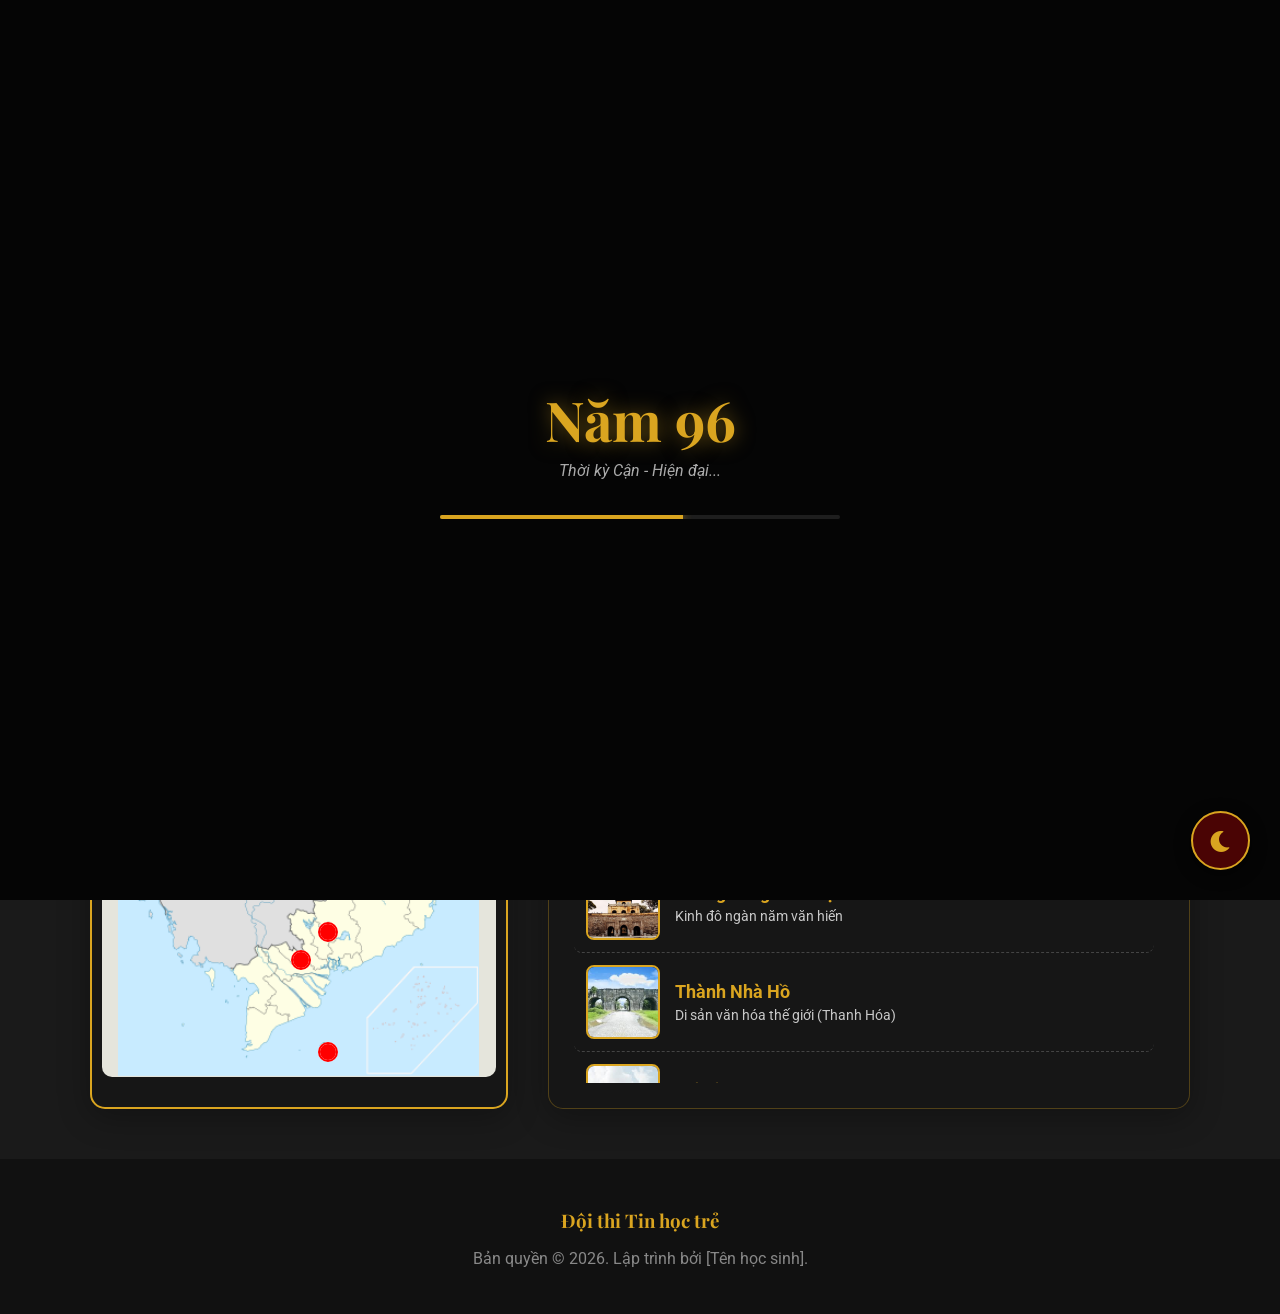
==== bando.html @ a1327784 "Initial commit: Hoàn thiện dự án Hào Khí Sử Việt cho kỳ thi Tin học trẻ" ====
<!doctype html>
<html lang="vi">
  <head>
    <meta charset="UTF-8" />
    <meta name="viewport" content="width=device-width, initial-scale=1.0" />
    <title>Bản Đồ - Hào Khí Sử Việt</title>
    <link
      href="https://fonts.googleapis.com/css2?family=Playfair+Display:wght@700&family=Roboto:wght@400;500&display=swap"
      rel="stylesheet"
    />
    <link
      rel="stylesheet"
      href="https://cdnjs.cloudflare.com/ajax/libs/font-awesome/6.0.0/css/all.min.css"
    />

    <link rel="stylesheet" href="css/global.css" />
    <link rel="stylesheet" href="css/bando.css" />
  </head>
  <body>
    <div id="preloader">
      <div class="loader-content">
        <div class="year-counter" id="year-counter">2879 TCN</div>
        <div class="era-text" id="era-text">Kỷ nguyên Hùng Vương...</div>
        <div class="progress-bar-container">
          <div class="progress-bar" id="loader-progress"></div>
        </div>
      </div>
    </div>

    <nav id="navbar" class="scrolled">
      <div class="logo">🇻🇳 HÀO KHÍ SỬ VIỆT</div>
      <div class="nav-actions">
        <div class="hamburger" id="hamburger">
          <i class="fa-solid fa-bars"></i>
        </div>
      </div>
      <ul class="nav-links" id="nav-links">
        <li><a href="index.html">Trang Chủ</a></li>
        <li><a href="trieudai.html">Các Triều Đại</a></li>
        <li><a href="danhnhan.html">Danh Nhân</a></li>
        <li><a href="bando.html" style="color: var(--gold)">Bản Đồ</a></li>
        <li><a href="quiz.html" class="quiz-link glow-effect">Thử Thách</a></li>
      </ul>
    </nav>

    <div
      style="padding-top: 100px; padding-bottom: 50px; min-height: 80vh"
      class="reveal"
    >
      <h2 class="section-title">Dấu Ấn Lịch Sử</h2>
      <p
        style="
          text-align: center;
          color: #ccc;
          margin-bottom: 40px;
          font-style: italic;
        "
      >
        Khám phá các địa danh vang bóng một thời của dân tộc
      </p>

      <div class="filter-container reveal">
        <button class="filter-btn active" onclick="filterMap('all')">Tất Cả</button>
        <button class="filter-btn" onclick="filterMap('khang-chien')">Kháng Chiến</button>
        <button class="filter-btn" onclick="filterMap('co-do')">Cố Đô</button>
        <button class="filter-btn" onclick="filterMap('van-hoa')">Văn Hóa</button>
      </div>

      <div class="bando-layout">
        <div class="map-wrapper glass-box glow-effect">
          <div class="map-container" id="map-container">
            <div id="map-tooltip" class="tooltip glass-box hidden"></div>
          </div>
        </div>

        <div class="list-wrapper glass-box glow-effect">
          <h3
            style="
              color: var(--gold);
              text-align: center;
              border-bottom: 1px solid #444;
              padding-bottom: 15px;
              margin-top: 0;
              font-family: &quot;Playfair Display&quot;, serif;
            "
          >
            Tiêu Điểm Lịch Sử
          </h3>
          <div id="location-list" class="location-list"></div>
        </div>
      </div>
    </div>

    <div id="location-modal" class="modal-overlay hidden">
      <div class="modal-content loc-container">
        <span class="close-modal" onclick="closeLocModal()">&times;</span>
        <div class="loc-layout">
          <div class="loc-image-wrapper">
            <img id="loc-img" src="" alt="Location" />
          </div>
          <div class="loc-info">
            <span id="loc-short" class="loc-badge"></span>
            <h2 id="loc-name">Tên Địa Danh</h2>
            <div id="loc-desc" class="loc-desc"></div>
          </div>
        </div>
      </div>
    </div>

    <div class="floating-theme-toggle glow-effect" id="theme-toggle">
      <i class="fa-solid fa-moon"></i>
    </div>

    <footer>
      <div class="footer-content">
        <h3>Đội thi Tin học trẻ</h3>
        <p>Bản quyền © 2026. Lập trình bởi [Tên học sinh].</p>
      </div>
    </footer>

    <script src="js/global.js"></script>
    <script src="js/bando.js"></script>
  </body>
</html>
---- css/global.css ----
:root {
  --gold: #daa520;
  --dark-red: #4a0404;
  --bg-dark: #1a1a1a;
  --text-color: #f5f5f5;
  --glass: rgba(20, 20, 20, 0.6);
}
.light-theme {
  --bg-dark: #f0ebd8;
  --text-color: #222;
  --dark-red: #8b0000;
  --glass: rgba(255, 255, 255, 0.7);
}
html {
  scroll-behavior: smooth;
}
body {
  margin: 0;
  font-family: "Roboto", sans-serif;
  background-color: var(--bg-dark);
  color: var(--text-color);
  overflow-x: hidden;
  transition:
    background-color 0.5s,
    color 0.5s;
}
h1,
h2,
h3 {
  font-family: "Playfair Display", serif;
}
.section-title {
  text-align: center;
  font-size: 36px;
  color: var(--gold);
  margin: 40px 0;
  text-transform: uppercase;
  letter-spacing: 2px;
}

#navbar {
  position: fixed;
  top: 0;
  width: 100%;
  padding: 20px 50px;
  display: flex;
  justify-content: space-between;
  align-items: center;
  background: transparent;
  transition: 0.4s ease;
  z-index: 1000;
  box-sizing: border-box;
}
#navbar.scrolled {
  background-color: rgba(74, 4, 4, 0.98);
  padding: 10px 50px;
  box-shadow: 0 5px 15px rgba(0, 0, 0, 0.5);
}
#navbar .logo {
  font-size: 24px;
  color: var(--gold);
  font-weight: bold;
  z-index: 2001;
}
.nav-actions {
  display: flex;
  gap: 20px;
  align-items: center;
  z-index: 2001;
}
.theme-toggle,
.hamburger {
  font-size: 24px;
  color: var(--gold);
  cursor: pointer;
  transition: 0.3s;
}
.hamburger {
  display: none;
}
.nav-links {
  list-style: none;
  display: flex;
  gap: 30px;
  margin: 0;
  transition: 0.4s ease;
}
.nav-links a {
  text-decoration: none;
  color: white;
  font-weight: bold;
  transition: 0.3s;
}
.nav-links a:hover {
  color: var(--gold);
}
.quiz-link {
  border: 1px solid var(--gold);
  padding: 5px 10px;
  border-radius: 5px;
}

@media screen and (max-width: 768px) {
  #navbar {
    padding: 15px 20px;
  }
  #navbar.scrolled {
    padding: 10px 20px;
  }
  .hamburger {
    display: block;
  }
  .nav-links {
    position: fixed;
    top: 0;
    right: -100%;
    width: 250px;
    height: 100vh;
    background: var(--dark-red);
    flex-direction: column;
    align-items: center;
    justify-content: center;
    box-shadow: -5px 0 20px rgba(0, 0, 0, 0.8);
  }
  .nav-links.active {
    right: 0;
  }
}

.glass-box {
  background: var(--glass);
  backdrop-filter: blur(10px);
  -webkit-backdrop-filter: blur(10px);
  border: 1px solid rgba(218, 165, 32, 0.3);
  box-shadow: 0 8px 32px 0 rgba(0, 0, 0, 0.3);
  border-radius: 15px;
}
.glow-effect {
  transition: 0.4s ease;
}
.glow-effect:hover {
  box-shadow: 0 0 20px rgba(218, 165, 32, 0.6);
  transform: translateY(-3px);
}
.reveal {
  opacity: 0;
  transform: translateY(50px);
  transition: all 0.8s ease-out;
}
.reveal.active {
  opacity: 1;
  transform: translateY(0);
}

#preloader {
  position: fixed;
  top: 0;
  left: 0;
  width: 100%;
  height: 100%;
  background: #050505;
  z-index: 9999;
  display: flex;
  justify-content: center;
  align-items: center;
  transition:
    opacity 0.8s,
    visibility 0.8s;
}
.loader-content {
  text-align: center;
  width: 80%;
  max-width: 400px;
}
.year-counter {
  font-family: "Playfair Display", serif;
  font-size: 55px;
  font-weight: bold;
  color: var(--gold);
  text-shadow: 0 0 20px rgba(218, 165, 32, 0.5);
  margin-bottom: 5px;
  font-variant-numeric: tabular-nums;
}
.era-text {
  font-size: 16px;
  color: #aaa;
  font-style: italic;
  margin-bottom: 30px;
  min-height: 24px;
}
.progress-bar-container {
  width: 100%;
  height: 4px;
  background: rgba(255, 255, 255, 0.1);
  border-radius: 4px;
  overflow: hidden;
}
.progress-bar {
  width: 0%;
  height: 100%;
  background: var(--gold);
  box-shadow: 0 0 10px var(--gold);
}
#preloader.hidden {
  opacity: 0;
  visibility: hidden;
}

footer {
  background-color: #111;
  padding: 30px 20px;
  text-align: center;
  margin-top: auto;
}
.footer-content h3 {
  color: var(--gold);
  margin-bottom: 10px;
}
.footer-content p {
  color: #888;
}

.floating-theme-toggle {
  position: fixed;
  bottom: 30px;
  right: 30px;
  width: 55px;
  height: 55px;
  background-color: var(--dark-red);
  color: var(--gold);
  border-radius: 50%;
  display: flex;
  justify-content: center;
  align-items: center;
  font-size: 24px;
  cursor: pointer;
  z-index: 9999;
  border: 2px solid var(--gold);
  box-shadow: 0 4px 15px rgba(0, 0, 0, 0.6);
  transition: all 0.3s ease;
}

.floating-theme-toggle:hover {
  transform: translateY(-5px) rotate(15deg);
  background-color: var(--gold);
  color: var(--bg-dark);
}

.light-theme .floating-theme-toggle {
  background-color: #fff;
  color: #d4af37;
  border-color: #d4af37;
}

.light-theme .floating-theme-toggle:hover {
  background-color: #d4af37;
  color: #fff;
}

::-webkit-scrollbar {
  width: 12px;
}

::-webkit-scrollbar-track {
  background: var(--bg-dark);
  border-left: 1px solid rgba(218, 165, 32, 0.2);
}

::-webkit-scrollbar-thumb {
  background: var(--dark-red);
  border: 1px solid var(--gold);
  border-radius: 6px;
}

::-webkit-scrollbar-thumb:hover {
  background: var(--gold);
}
---- css/bando.css ----
.filter-container {
  display: flex;
  justify-content: center;
  gap: 15px;
  margin-bottom: 30px;
  flex-wrap: wrap;
}

.filter-btn {
  background: rgba(20, 20, 20, 0.8);
  color: white;
  border: 1px solid var(--gold);
  padding: 10px 25px;
  border-radius: 30px;
  cursor: pointer;
  font-family: "Roboto", sans-serif;
  font-weight: 500;
  transition: 0.3s;
  font-size: 15px;
}

.filter-btn:hover {
  background: var(--gold);
  color: #000;
  transform: translateY(-3px);
  box-shadow: 0 5px 15px rgba(218, 165, 32, 0.4);
}

.filter-btn.active {
  background: var(--gold);
  color: #000;
  box-shadow: 0 0 15px var(--gold);
}

.reveal-animation {
  animation: fadeInScale 0.5s ease forwards;
}

@keyframes fadeInScale {
  from {
    opacity: 0;
    transform: scale(0.8);
  }
  to {
    opacity: 1;
    transform: scale(1);
  }
}

.bando-layout {
  display: flex;
  max-width: 1100px;
  margin: 0 auto;
  gap: 40px;
  align-items: stretch;
  padding: 0 20px;
}

.map-wrapper {
  flex: 1;
  max-width: 450px;
  margin: 0;
  padding: 10px;
  background: rgba(20, 20, 20, 0.6);
  border-radius: 15px;
  border: 2px solid var(--gold);
}
.light-theme .map-wrapper {
  background: rgba(255, 255, 255, 0.8);
}

.map-container {
  position: relative;
  width: 100%;
  aspect-ratio: 1 / 1.8;
  background-image: url("../assets/images/bando.webp");
  background-size: contain;
  background-repeat: no-repeat;
  background-position: center;
  border-radius: 10px;
  background-color: #e5e5dc;
}

.hotspot {
  position: absolute;
  width: 16px;
  height: 16px;
  background-color: #ff0000;
  border-radius: 50%;
  border: 2px solid white;
  cursor: pointer;
  transform: translate(-50%, -50%);
  transition: 0.3s;
  z-index: 10;
}
.hotspot:hover {
  transform: translate(-50%, -50%) scale(1.5);
  z-index: 20;
  background-color: var(--gold);
}

.hotspot::after {
  content: "";
  position: absolute;
  top: 50%;
  left: 50%;
  width: 100%;
  height: 100%;
  border-radius: 50%;
  border: 2px solid #ff0000;
  transform: translate(-50%, -50%);
  animation: radarPulse 1.5s infinite ease-out;
  pointer-events: none;
}
@keyframes radarPulse {
  0% {
    width: 100%;
    height: 100%;
    opacity: 1;
  }
  100% {
    width: 350%;
    height: 350%;
    opacity: 0;
  }
}

.tooltip {
  position: absolute;
  padding: 10px;
  border-radius: 8px;
  background: rgba(0, 0, 0, 0.9);
  border: 1px solid var(--gold);
  color: white;
  pointer-events: none;
  width: max-content;
  max-width: 200px;
  text-align: center;
  z-index: 100;
  transform: translate(-50%, -100%);
  box-shadow: 0 5px 15px rgba(0, 0, 0, 0.5);
  margin-top: -15px;
}
.tooltip.hidden {
  display: none;
}
.tooltip h4 {
  color: var(--gold);
  margin: 0 0 5px 0;
  font-size: 16px;
}
.tooltip p {
  margin: 0;
  font-size: 13px;
  color: #ccc;
}

.list-wrapper {
  flex: 1.5;
  padding: 25px;
  display: flex;
  flex-direction: column;
  max-height: 700px;
}

.location-list {
  overflow-y: auto;
  padding-right: 10px;
  margin-top: 15px;
}

.location-list::-webkit-scrollbar {
  width: 6px;
}
.location-list::-webkit-scrollbar-track {
  background: transparent;
}
.location-list::-webkit-scrollbar-thumb {
  background: var(--dark-red);
  border-radius: 10px;
}

.loc-item {
  display: flex;
  gap: 15px;
  align-items: center;
  padding: 12px;
  border-bottom: 1px dashed #444;
  cursor: pointer;
  transition: 0.3s;
  border-radius: 8px;
}
.light-theme .loc-item {
  border-bottom: 1px dashed #ccc;
}

.loc-item:hover {
  background: rgba(218, 165, 32, 0.15);
  transform: translateX(5px);
}

.loc-item img {
  width: 70px;
  height: 70px;
  object-fit: cover;
  border-radius: 8px;
  border: 2px solid var(--gold);
}

.loc-item-info h4 {
  margin: 0 0 5px 0;
  color: var(--gold);
  font-size: 18px;
}
.loc-item-info p {
  margin: 0;
  color: var(--text-color);
  font-size: 14px;
  opacity: 0.8;
}

.modal-overlay {
  position: fixed;
  top: 0;
  left: 0;
  width: 100%;
  height: 100%;
  background: rgba(0, 0, 0, 0.85);
  z-index: 2000;
  display: flex;
  justify-content: center;
  align-items: center;
  transition: 0.3s;
}
.modal-overlay.hidden {
  opacity: 0;
  pointer-events: none;
}

.loc-container {
  background: rgba(15, 15, 15, 0.95);
  width: 90%;
  max-width: 850px;
  padding: 30px;
  border-radius: 15px;
  border: 1px solid var(--gold);
  transform: translateY(0);
  transition: 0.4s ease;
  position: relative;
}
.light-theme .loc-container {
  background: rgba(250, 245, 235, 0.98);
}
.modal-overlay.hidden .loc-container {
  transform: translateY(-50px);
  opacity: 0;
}

.close-modal {
  position: absolute;
  top: 10px;
  right: 20px;
  font-size: 35px;
  color: #888;
  cursor: pointer;
  z-index: 10;
}
.close-modal:hover {
  color: red;
}

.loc-layout {
  display: flex;
  gap: 30px;
  align-items: flex-start;
}
.loc-image-wrapper {
  flex: 1;
  min-width: 300px;
}
.loc-image-wrapper img {
  width: 100%;
  max-height: 400px;
  border-radius: 10px;
  border: 2px solid var(--gold);
  object-fit: cover;
}
.loc-info {
  flex: 1.5;
  min-width: 300px;
}

.loc-badge {
  background: #8b0000;
  color: white;
  padding: 4px 12px;
  border-radius: 4px;
  font-size: 13px;
  font-weight: bold;
  border: 1px solid var(--gold);
  display: inline-block;
  margin-bottom: 10px;
}
#loc-name {
  color: var(--gold);
  font-size: 32px;
  margin: 0 0 15px 0;
  font-family: "Playfair Display", serif;
}
.loc-desc {
  color: var(--text-color);
  line-height: 1.7;
  text-align: justify;
  font-size: 16px;
}
.loc-desc p {
  margin-bottom: 10px;
}

@media (max-width: 768px) {
  .bando-layout {
    flex-direction: column;
    align-items: center;
    gap: 20px;
  }
  .map-wrapper {
    width: 100%;
    max-width: 400px;
  }
  .list-wrapper {
    width: 100%;
    max-height: 500px;
  }
  .loc-layout {
    flex-direction: column;
  }
  .loc-image-wrapper {
    width: 100%;
    min-width: unset;
  }
  .loc-info {
    min-width: unset;
    width: 100%;
  }
}
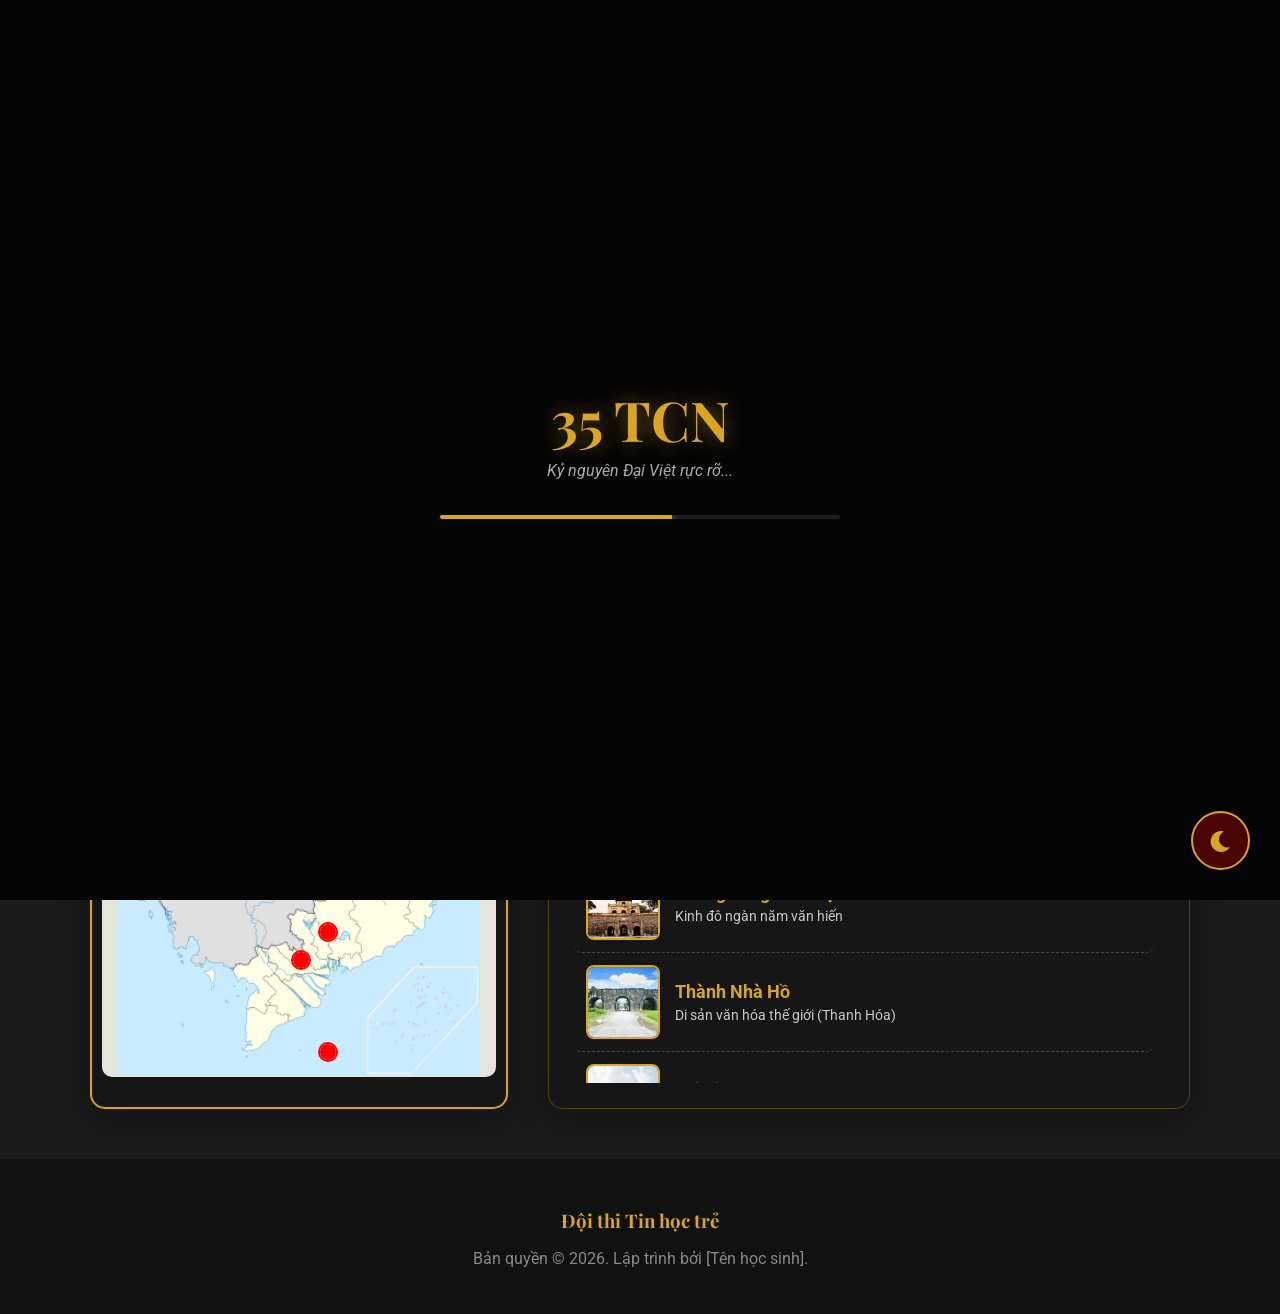
==== commit c457d874: "Hot fix" ====
--- a/bando.html
+++ b/bando.html
@@ -28,7 +28,7 @@
     </div>
 
     <nav id="navbar" class="scrolled">
-      <div class="logo">🇻🇳 HÀO KHÍ SỬ VIỆT</div>
+      <div class="logo">HÀO KHÍ SỬ VIỆT</div>
       <div class="nav-actions">
         <div class="hamburger" id="hamburger">
           <i class="fa-solid fa-bars"></i>
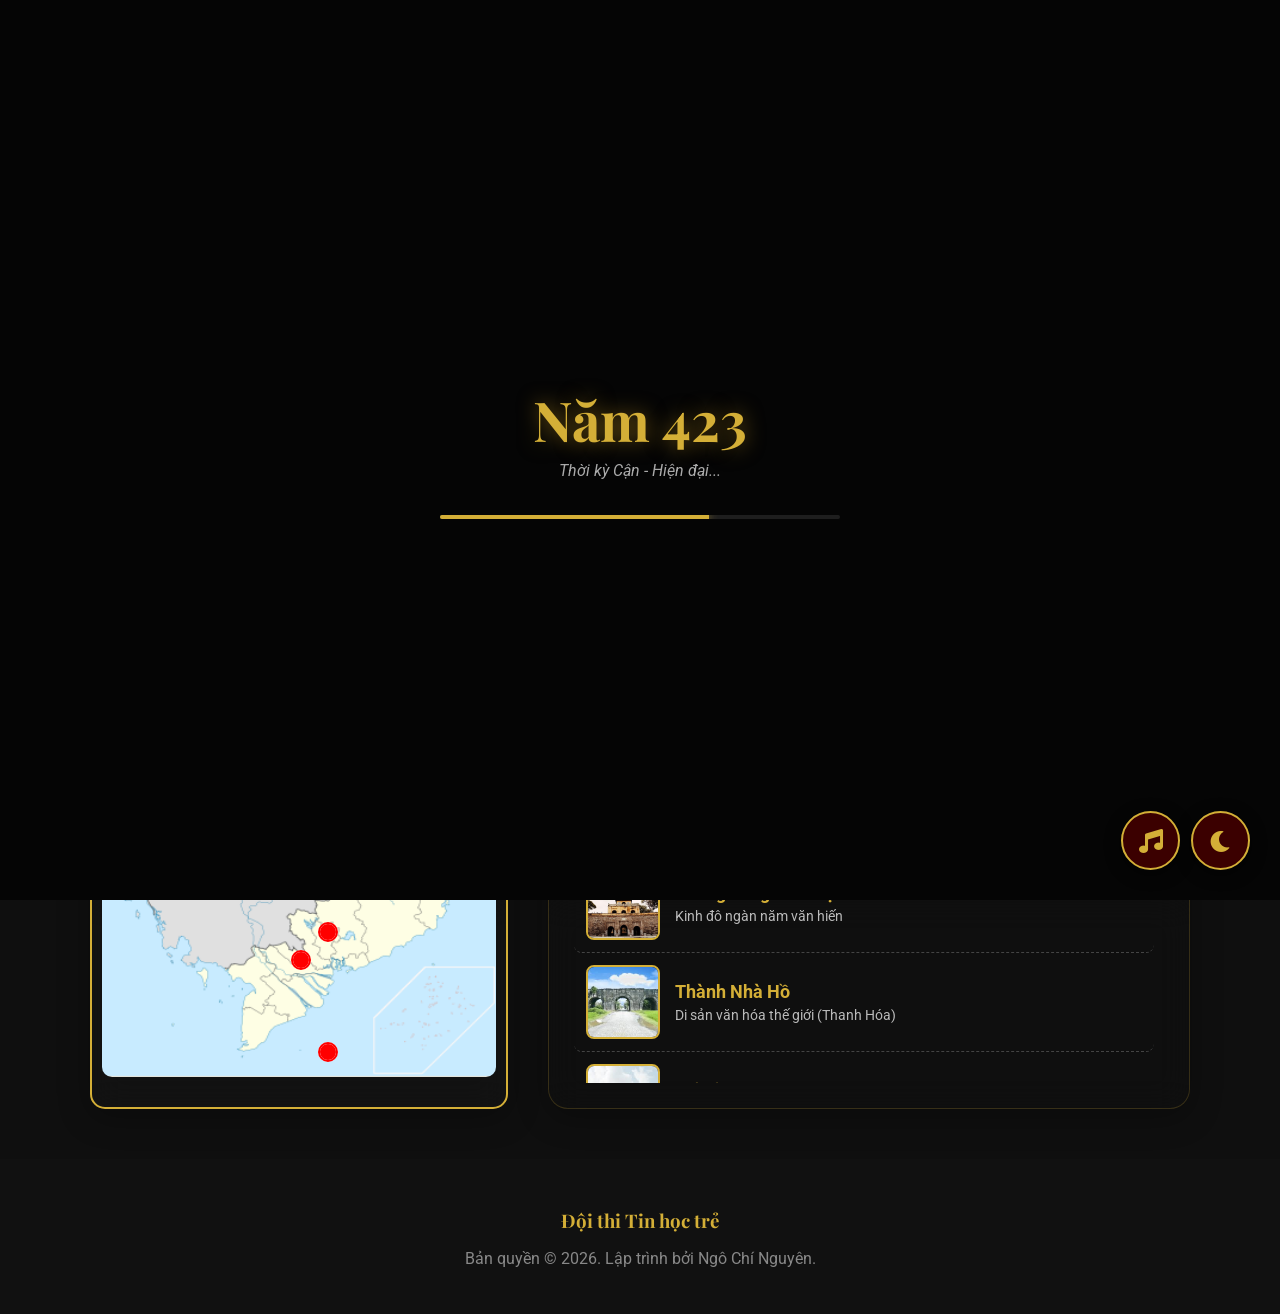
==== commit b0362afd: "Refactor UI to Component-based, add PWA and Quiz audio" ====
--- a/bando.html
+++ b/bando.html
@@ -1,124 +1,87 @@
 <!doctype html>
 <html lang="vi">
-  <head>
-    <meta charset="UTF-8" />
-    <meta name="viewport" content="width=device-width, initial-scale=1.0" />
-    <title>Bản Đồ - Hào Khí Sử Việt</title>
-    <link
-      href="https://fonts.googleapis.com/css2?family=Playfair+Display:wght@700&family=Roboto:wght@400;500&display=swap"
-      rel="stylesheet"
-    />
-    <link
-      rel="stylesheet"
-      href="https://cdnjs.cloudflare.com/ajax/libs/font-awesome/6.0.0/css/all.min.css"
-    />
 
-    <link rel="stylesheet" href="css/global.css" />
-    <link rel="stylesheet" href="css/bando.css" />
-  </head>
-  <body>
-    <div id="preloader">
-      <div class="loader-content">
-        <div class="year-counter" id="year-counter">2879 TCN</div>
-        <div class="era-text" id="era-text">Kỷ nguyên Hùng Vương...</div>
-        <div class="progress-bar-container">
-          <div class="progress-bar" id="loader-progress"></div>
-        </div>
-      </div>
-    </div>
+<head>
+  <meta charset="UTF-8" />
+  <meta name="viewport" content="width=device-width, initial-scale=1.0" />
+  <title>Bản Đồ - Hào Khí Sử Việt</title>
+  <link
+    href="https://fonts.googleapis.com/css2?family=Playfair+Display:wght@700&family=Roboto:wght@400;500&display=swap"
+    rel="stylesheet" />
+  <link rel="stylesheet" href="https://cdnjs.cloudflare.com/ajax/libs/font-awesome/6.0.0/css/all.min.css" />
 
-    <nav id="navbar" class="scrolled">
-      <div class="logo">HÀO KHÍ SỬ VIỆT</div>
-      <div class="nav-actions">
-        <div class="hamburger" id="hamburger">
-          <i class="fa-solid fa-bars"></i>
-        </div>
-      </div>
-      <ul class="nav-links" id="nav-links">
-        <li><a href="index.html">Trang Chủ</a></li>
-        <li><a href="trieudai.html">Các Triều Đại</a></li>
-        <li><a href="danhnhan.html">Danh Nhân</a></li>
-        <li><a href="bando.html" style="color: var(--gold)">Bản Đồ</a></li>
-        <li><a href="quiz.html" class="quiz-link glow-effect">Thử Thách</a></li>
-      </ul>
-    </nav>
+  <link rel="stylesheet" href="css/global.css" />
+  <link rel="stylesheet" href="css/bando.css" />
+  <script>
+    if (localStorage.getItem('theme') === 'light') {
+      document.documentElement.classList.add('light-theme');
+    }
+  </script>
+</head>
 
-    <div
-      style="padding-top: 100px; padding-bottom: 50px; min-height: 80vh"
-      class="reveal"
-    >
-      <h2 class="section-title">Dấu Ấn Lịch Sử</h2>
-      <p
-        style="
+<body>
+
+
+  <div style="padding-top: 100px; padding-bottom: 50px; min-height: 80vh" class="reveal">
+    <h2 class="section-title">Dấu Ấn Lịch Sử</h2>
+    <p style="
           text-align: center;
           color: #ccc;
           margin-bottom: 40px;
           font-style: italic;
-        "
-      >
-        Khám phá các địa danh vang bóng một thời của dân tộc
-      </p>
+        ">
+      Khám phá các địa danh vang bóng một thời của dân tộc
+    </p>
 
-      <div class="filter-container reveal">
-        <button class="filter-btn active" onclick="filterMap('all')">Tất Cả</button>
-        <button class="filter-btn" onclick="filterMap('khang-chien')">Kháng Chiến</button>
-        <button class="filter-btn" onclick="filterMap('co-do')">Cố Đô</button>
-        <button class="filter-btn" onclick="filterMap('van-hoa')">Văn Hóa</button>
+    <div class="filter-container reveal">
+      <button class="filter-btn active" onclick="filterMap('all')">Tất Cả</button>
+      <button class="filter-btn" onclick="filterMap('khang-chien')">Kháng Chiến</button>
+      <button class="filter-btn" onclick="filterMap('co-do')">Cố Đô</button>
+      <button class="filter-btn" onclick="filterMap('van-hoa')">Văn Hóa</button>
+    </div>
+
+    <div class="bando-layout">
+      <div class="map-wrapper glass-box glow-effect">
+        <div class="map-container" id="map-container">
+          <div id="map-tooltip" class="tooltip glass-box hidden"></div>
+        </div>
       </div>
 
-      <div class="bando-layout">
-        <div class="map-wrapper glass-box glow-effect">
-          <div class="map-container" id="map-container">
-            <div id="map-tooltip" class="tooltip glass-box hidden"></div>
-          </div>
-        </div>
-
-        <div class="list-wrapper glass-box glow-effect">
-          <h3
-            style="
+      <div class="list-wrapper glass-box glow-effect">
+        <h3 style="
               color: var(--gold);
               text-align: center;
               border-bottom: 1px solid #444;
               padding-bottom: 15px;
               margin-top: 0;
               font-family: &quot;Playfair Display&quot;, serif;
-            "
-          >
-            Tiêu Điểm Lịch Sử
-          </h3>
-          <div id="location-list" class="location-list"></div>
+            ">
+          Tiêu Điểm Lịch Sử
+        </h3>
+        <div id="location-list" class="location-list"></div>
+      </div>
+    </div>
+  </div>
+
+  <div id="location-modal" class="modal-overlay hidden">
+    <div class="modal-content loc-container">
+      <span class="close-modal" onclick="closeLocModal()">&times;</span>
+      <div class="loc-layout">
+        <div class="loc-image-wrapper">
+          <img id="loc-img" src="" alt="Location" />
+        </div>
+        <div class="loc-info">
+          <span id="loc-short" class="loc-badge"></span>
+          <h2 id="loc-name">Tên Địa Danh</h2>
+          <div id="loc-desc" class="loc-desc"></div>
         </div>
       </div>
     </div>
+  </div>
 
-    <div id="location-modal" class="modal-overlay hidden">
-      <div class="modal-content loc-container">
-        <span class="close-modal" onclick="closeLocModal()">&times;</span>
-        <div class="loc-layout">
-          <div class="loc-image-wrapper">
-            <img id="loc-img" src="" alt="Location" />
-          </div>
-          <div class="loc-info">
-            <span id="loc-short" class="loc-badge"></span>
-            <h2 id="loc-name">Tên Địa Danh</h2>
-            <div id="loc-desc" class="loc-desc"></div>
-          </div>
-        </div>
-      </div>
-    </div>
+  <script src="js/components.js"></script>
+  <script src="js/global.js"></script>
+  <script src="js/bando.js"></script>
+</body>
 
-    <div class="floating-theme-toggle glow-effect" id="theme-toggle">
-      <i class="fa-solid fa-moon"></i>
-    </div>
-
-    <footer>
-      <div class="footer-content">
-        <h3>Đội thi Tin học trẻ</h3>
-        <p>Bản quyền © 2026. Lập trình bởi [Tên học sinh].</p>
-      </div>
-    </footer>
-
-    <script src="js/global.js"></script>
-    <script src="js/bando.js"></script>
-  </body>
-</html>
+</html>
--- a/css/global.css
+++ b/css/global.css
@@ -1,15 +1,17 @@
 :root {
-  --gold: #daa520;
-  --dark-red: #4a0404;
-  --bg-dark: #1a1a1a;
-  --text-color: #f5f5f5;
-  --glass: rgba(20, 20, 20, 0.6);
+  --gold: #d4af37;
+  --dark-red: #3b0000;
+  --bg-dark: #0f0f0f;
+  --text-color: #e6e6e6;
+  --glass: rgba(15, 15, 15, 0.4);
+  --glass-border: rgba(212, 175, 55, 0.2);
 }
 .light-theme {
-  --bg-dark: #f0ebd8;
-  --text-color: #222;
-  --dark-red: #8b0000;
-  --glass: rgba(255, 255, 255, 0.7);
+  --bg-dark: #f8f5f0;
+  --text-color: #2c2c2c;
+  --dark-red: #7c0a0a;
+  --glass: rgba(255, 255, 255, 0.6);
+  --glass-border: rgba(212, 175, 55, 0.4);
 }
 html {
   scroll-behavior: smooth;
@@ -42,19 +44,22 @@
   position: fixed;
   top: 0;
   width: 100%;
-  padding: 20px 50px;
+  padding: 25px 50px;
   display: flex;
   justify-content: space-between;
   align-items: center;
   background: transparent;
-  transition: 0.4s ease;
+  transition: padding 0.4s ease, background-color 0.4s ease, box-shadow 0.4s ease;
   z-index: 1000;
   box-sizing: border-box;
 }
 #navbar.scrolled {
-  background-color: rgba(74, 4, 4, 0.98);
-  padding: 10px 50px;
-  box-shadow: 0 5px 15px rgba(0, 0, 0, 0.5);
+  background: var(--glass);
+  backdrop-filter: blur(15px);
+  -webkit-backdrop-filter: blur(15px);
+  border-bottom: 1px solid var(--glass-border);
+  padding: 15px 50px;
+  box-shadow: 0 4px 30px rgba(0, 0, 0, 0.2);
 }
 #navbar .logo {
   font-size: 24px;
@@ -129,11 +134,11 @@
 
 .glass-box {
   background: var(--glass);
-  backdrop-filter: blur(10px);
-  -webkit-backdrop-filter: blur(10px);
-  border: 1px solid rgba(218, 165, 32, 0.3);
+  backdrop-filter: blur(16px);
+  -webkit-backdrop-filter: blur(16px);
+  border: 1px solid var(--glass-border);
   box-shadow: 0 8px 32px 0 rgba(0, 0, 0, 0.3);
-  border-radius: 15px;
+  border-radius: 20px;
 }
 .glow-effect {
   transition: 0.4s ease;
@@ -220,10 +225,8 @@
   color: #888;
 }
 
-.floating-theme-toggle {
+.floating-theme-toggle, .floating-music-toggle {
   position: fixed;
-  bottom: 30px;
-  right: 30px;
   width: 55px;
   height: 55px;
   background-color: var(--dark-red);
@@ -240,19 +243,41 @@
   transition: all 0.3s ease;
 }
 
-.floating-theme-toggle:hover {
-  transform: translateY(-5px) rotate(15deg);
+.floating-theme-toggle {
+  bottom: 30px;
+  right: 30px;
+}
+
+.floating-music-toggle {
+  bottom: 30px;
+  right: 100px;
+}
+
+.floating-theme-toggle:hover, .floating-music-toggle:hover {
+  transform: translateY(-5px) scale(1.1);
   background-color: var(--gold);
   color: var(--bg-dark);
 }
 
-.light-theme .floating-theme-toggle {
+.floating-music-toggle.playing {
+  animation: pulseMusic 2s infinite ease-in-out;
+  background-color: var(--gold);
+  color: var(--bg-dark);
+}
+
+@keyframes pulseMusic {
+  0% { box-shadow: 0 0 0 0 rgba(212, 175, 55, 0.7); }
+  70% { box-shadow: 0 0 0 15px rgba(212, 175, 55, 0); }
+  100% { box-shadow: 0 0 0 0 rgba(212, 175, 55, 0); }
+}
+
+.light-theme .floating-theme-toggle, .light-theme .floating-music-toggle {
   background-color: #fff;
   color: #d4af37;
   border-color: #d4af37;
 }
 
-.light-theme .floating-theme-toggle:hover {
+.light-theme .floating-theme-toggle:hover, .light-theme .floating-music-toggle:hover {
   background-color: #d4af37;
   color: #fff;
 }
--- a/css/bando.css
+++ b/css/bando.css
@@ -74,7 +74,7 @@
   width: 100%;
   aspect-ratio: 1 / 1.8;
   background-image: url("../assets/images/bando.webp");
-  background-size: contain;
+  background-size: 100% 100%;
   background-repeat: no-repeat;
   background-position: center;
   border-radius: 10px;
